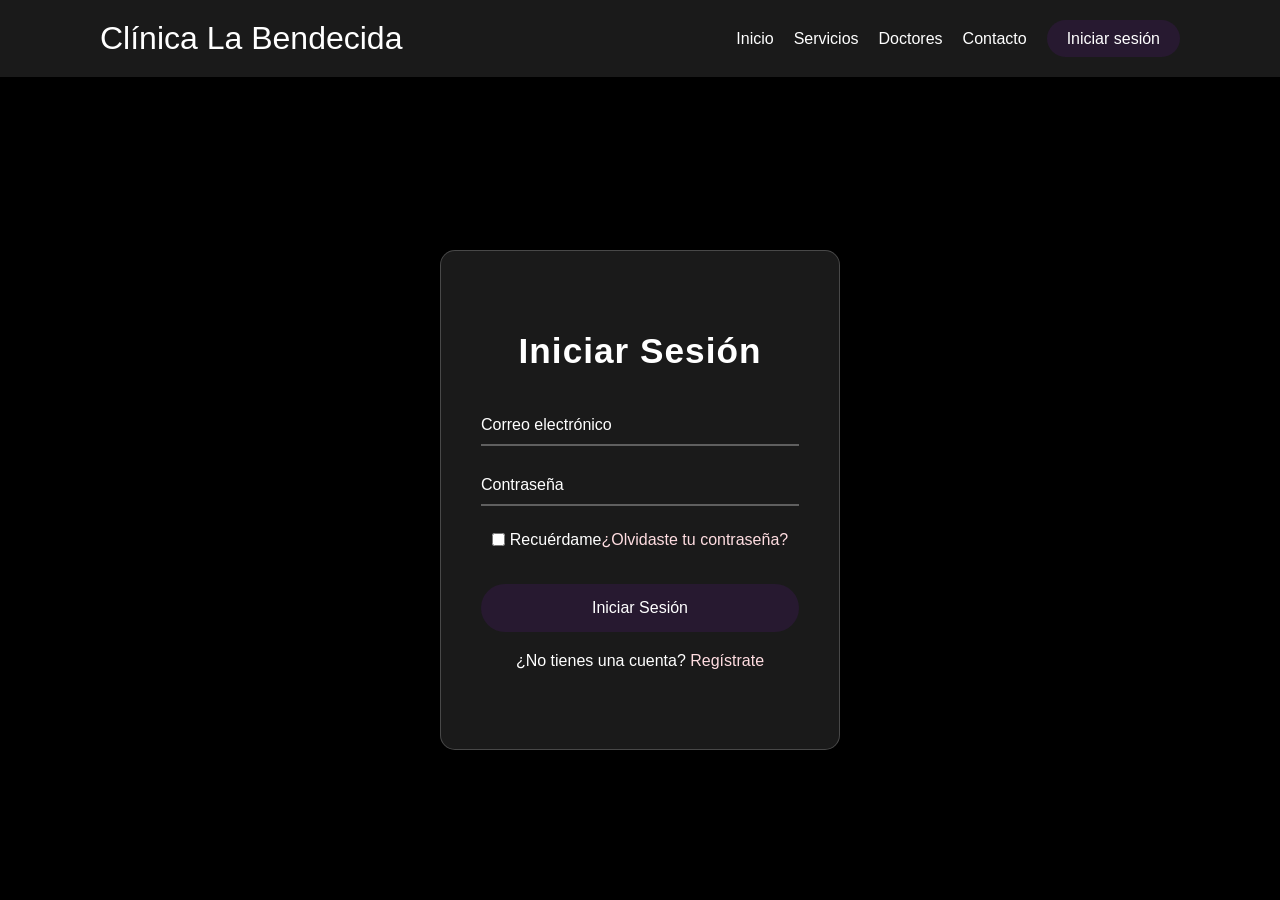
==== login.html @ e5664290 "Primer Avance" ====
<!DOCTYPE html>
<html lang="es">
  <head>
    <meta charset="UTF-8" />
    <meta name="viewport" content="width=device-width, initial-scale=1.0" />
    <meta
      http-equiv="Cache-Control"
      content="no-cache, no-store, must-revalidate"
    />
    <meta http-equiv="Pragma" content="no-cache" />
    <meta http-equiv="Expires" content="0" />
    <title>Clínica La Bendecida/Login/Registro</title>
    <link rel="icon" href="img/logo la bendecida.ico" type="image/x-icon" />
    <link rel="stylesheet" href="css/login.css" />
  </head>

  <body>
    <header>
      <nav class="navbar">
        <a href="#" class="logo">Clínica La Bendecida</a>
        <ul class="nav-links">
          <li><a href="index.html">Inicio</a></li>
          <li><a href="servicios.html">Servicios</a></li>
          <li><a href="medicos.html">Doctores</a></li>
          <li><a href="index.html#contacto">Contacto</a></li>
          <li><a href="#" class="login-button">Iniciar sesión</a></li>
        </ul>
      </nav>
    </header>

    <div class="container">
      <div class="form-container sign-in">
        <form id="login-form">
          <h2>Iniciar Sesión</h2>
          <div class="input-field">
            <input type="email" name="email" required />
            <label>Correo electrónico</label>
          </div>
          <div class="input-field">
            <input type="password" name="password" required />
            <label>Contraseña</label>
          </div>
          <div class="forget">
            <label for="remember">
              <input type="checkbox" id="remember" name="remember" />
              <p>Recuérdame</p>
            </label>
            <a href="#">¿Olvidaste tu contraseña?</a>
          </div>
          <button type="submit">Iniciar Sesión</button>
          <div class="register">
            <p>
              ¿No tienes una cuenta?
              <a href="#" class="register-link">Regístrate</a>
            </p>
          </div>
        </form>
      </div>

      <div class="form-container sign-up">
        <form id="signup-form">
          <h2>Registrarse</h2>
          <div class="input-field">
            <input type="text" name="nombre" required />
            <label>Nombre</label>
          </div>
          <div class="input-field">
            <input type="text" name="apellido" required />
            <label>Apellido</label>
          </div>
          <div class="input-field">
            <input type="email" name="email" required />
            <label>Correo electrónico</label>
          </div>
          <div class="input-field">
            <input type="password" id="password" name="password" required />
            <label>Contraseña</label>
          </div>
          <div class="input-field">
            <input type="password" id="confirm-password" required />
            <label>Confirmar contraseña</label>
          </div>
          <div
            id="password-error"
            class="error-message"
            style="display: none; color: red"
          >
            Las contraseñas no coinciden
          </div>
          <button type="submit">Registrarse</button>
          <div class="login">
            <p>
              ¿Ya tienes una cuenta?
              <a href="#" class="login-link">Inicia sesión</a>
            </p>
          </div>
        </form>
      </div>
    </div>

    <script src="js/login.js"></script>
  </body>
</html>
---- css/login.css ----
* {
  margin: 0;
  padding: 0;
  box-sizing: border-box;
  font-family: sans-serif;
}

body {
  display: flex;
  align-items: center;
  justify-content: center;
  min-height: 100vh;
  width: 100%;
  padding: 0 10px;
  background: linear-gradient(135deg, #ff9a9e 0%, #fad0c4 100%);
}

body::before {
  content: "";
  position: absolute;
  width: 100%;
  height: 100%;
  background: url("https://i.pinimg.com/736x/01/e1/79/01e179fee8d142d87c9a24a882b05637.jpg"),
    #000000;
  background-position: center;
  background-size: cover;
  z-index: -1;
}

header {
  position: fixed;
  top: 0;
  left: 0;
  width: 100%;
  padding: 20px 100px;
  background: rgba(255, 255, 255, 0.1);
  backdrop-filter: blur(20px);
  -webkit-backdrop-filter: blur(20px);
  display: flex;
  justify-content: space-between;
  align-items: center;
  z-index: 99;
}

.logo {
  font-size: 2em;
  color: #fff;
  user-select: none;
  text-decoration: none;
}

.navbar {
  width: 100%;
  display: flex;
  justify-content: space-between;
  align-items: center;
}

.nav-links {
  display: flex;
  list-style: none;
}

.nav-links li {
  margin-left: 20px;
}

.nav-links a {
  text-decoration: none;
  color: #fff;
  font-weight: 500;
  transition: color 0.3s ease;
}

.nav-links a:hover {
  color: #ffdde1;
}

.login-button {
  background-color: #271930;
  padding: 10px 20px;
  border-radius: 20px;
  transition: background-color 0.3s ease;
}

.login-button:hover {
  background-color: #3a2647;
}

.container {
  position: relative;
  width: 400px;
  height: 500px;
  overflow: hidden;
  margin-top: 100px;
}

.form-container {
  position: absolute;
  width: 100%;
  height: 100%;
  padding: 40px;
  background: rgba(255, 255, 255, 0.1);
  border: 1px solid rgba(255, 255, 255, 0.2);
  backdrop-filter: blur(20px);
  -webkit-backdrop-filter: blur(20px);
  border-radius: 15px;
  box-shadow: 0 8px 32px rgba(0, 0, 0, 0.37);
  transition: opacity 0.5s ease, transform 0.5s ease;
}

.sign-in {
  opacity: 1;
  transform: translateY(0);
}

.sign-up {
  opacity: 0;
  transform: translateY(20px);
  pointer-events: none;
}

.container.active .sign-in {
  opacity: 0;
  transform: translateY(-20px);
  pointer-events: none;
}

.container.active .sign-up {
  opacity: 1;
  transform: translateY(0);
  pointer-events: auto;
}

form {
  display: flex;
  flex-direction: column;
  align-items: center;
  justify-content: center;
  height: 100%;
}

h2 {
  font-size: 2.2rem;
  margin-bottom: 25px;
  color: #ffffff;
  letter-spacing: 1px;
}

.input-field {
  position: relative;
  width: 100%;
  margin: 10px 0;
}

.input-field input {
  width: 100%;
  padding: 10px;
  border: none;
  border-bottom: 2px solid rgba(255, 255, 255, 0.3);
  background: transparent;
  color: #ffffff;
  font-size: 16px;
  outline: none;
}

.input-field label {
  position: absolute;
  top: 10px;
  left: 0;
  color: #ffffff;
  font-size: 16px;
  pointer-events: none;
  transition: 0.3s ease;
}

.input-field input:focus ~ label,
.input-field input:valid ~ label {
  top: -20px;
  font-size: 12px;
  color: #ffdde1;
}

button {
  width: 100%;
  padding: 15px;
  margin-top: 20px;
  background-color: #271930;
  color: #ffffff;
  border: none;
  border-radius: 25px;
  font-size: 16px;
  cursor: pointer;
  transition: all 0.3s ease;
}

button:hover {
  background-color: #3a2647;
}

.forget {
  display: flex;
  justify-content: space-between;
  align-items: center;
  margin: 15px 0;
  color: #ffffff;
}

.forget label {
  display: flex;
  align-items: center;
}

.forget label input {
  margin-right: 5px;
}

.register,
.login {
  margin-top: 20px;
  color: #ffffff;
}

.forget a,
.register a,
.login a {
  color: #ffdde1;
  text-decoration: none;
}

.forget a:hover,
.register a:hover,
.login a:hover {
  text-decoration: underline;
}
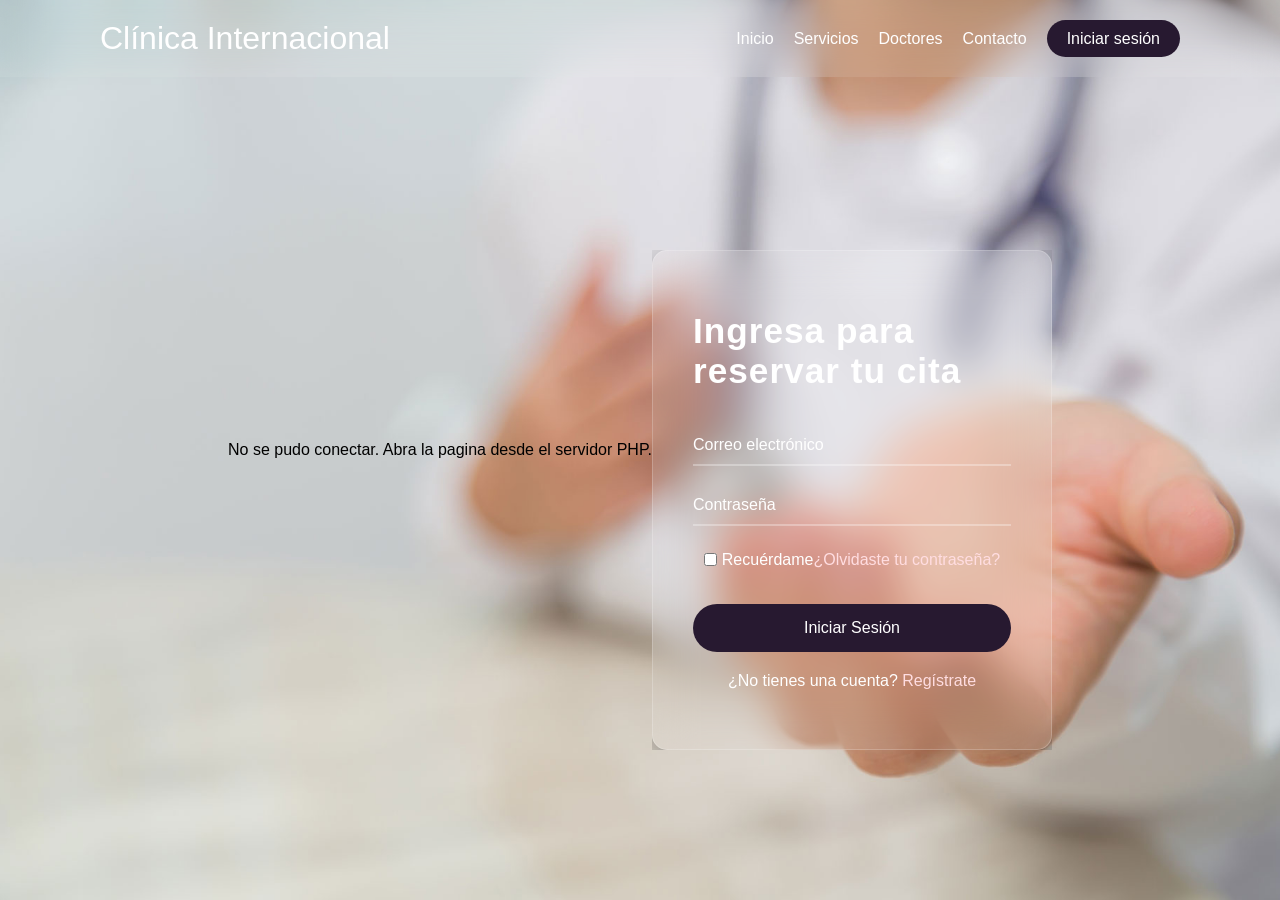
==== commit 5289f2a3: "Integra portal SOA y Apache Synapse con configuracion privada excluida" ====
--- a/login.html
+++ b/login.html
@@ -9,20 +9,20 @@
     />
     <meta http-equiv="Pragma" content="no-cache" />
     <meta http-equiv="Expires" content="0" />
-    <title>Clínica La Bendecida/Login/Registro</title>
+    <title>Clínica Internacional/Login/Registro</title>
     <link rel="icon" href="img/logo la bendecida.ico" type="image/x-icon" />
-    <link rel="stylesheet" href="css/login.css" />
+    <link rel="stylesheet" href="css/login.css?v=20261118-2" />
   </head>
 
   <body>
     <header>
       <nav class="navbar">
-        <a href="#" class="logo">Clínica La Bendecida</a>
+        <a href="index.html" class="logo">Clínica Internacional</a>
         <ul class="nav-links">
           <li><a href="index.html">Inicio</a></li>
-          <li><a href="servicios.html">Servicios</a></li>
-          <li><a href="medicos.html">Doctores</a></li>
-          <li><a href="index.html#contacto">Contacto</a></li>
+          <li><a href="index.html#about">Servicios</a></li>
+          <li><a href="index.html#team">Doctores</a></li>
+          <li><a href="index.html#google-map">Contacto</a></li>
           <li><a href="#" class="login-button">Iniciar sesión</a></li>
         </ul>
       </nav>
@@ -31,7 +31,7 @@
     <div class="container">
       <div class="form-container sign-in">
         <form id="login-form">
-          <h2>Iniciar Sesión</h2>
+          <h2>Ingresa para reservar tu cita</h2>
           <div class="input-field">
             <input type="email" name="email" required />
             <label>Correo electrónico</label>
@@ -98,6 +98,6 @@
       </div>
     </div>
 
-    <script src="js/login.js"></script>
+    <script src="js/esb-client.js?v=1"></script><script src="js/login.js?v=20261119-esb-json"></script>
   </body>
 </html>
--- a/css/login.css
+++ b/css/login.css
@@ -20,7 +20,7 @@
   position: absolute;
   width: 100%;
   height: 100%;
-  background: url("https://i.pinimg.com/736x/01/e1/79/01e179fee8d142d87c9a24a882b05637.jpg"),
+  background: url("../images/slider1.jpg"),
     #000000;
   background-position: center;
   background-size: cover;
